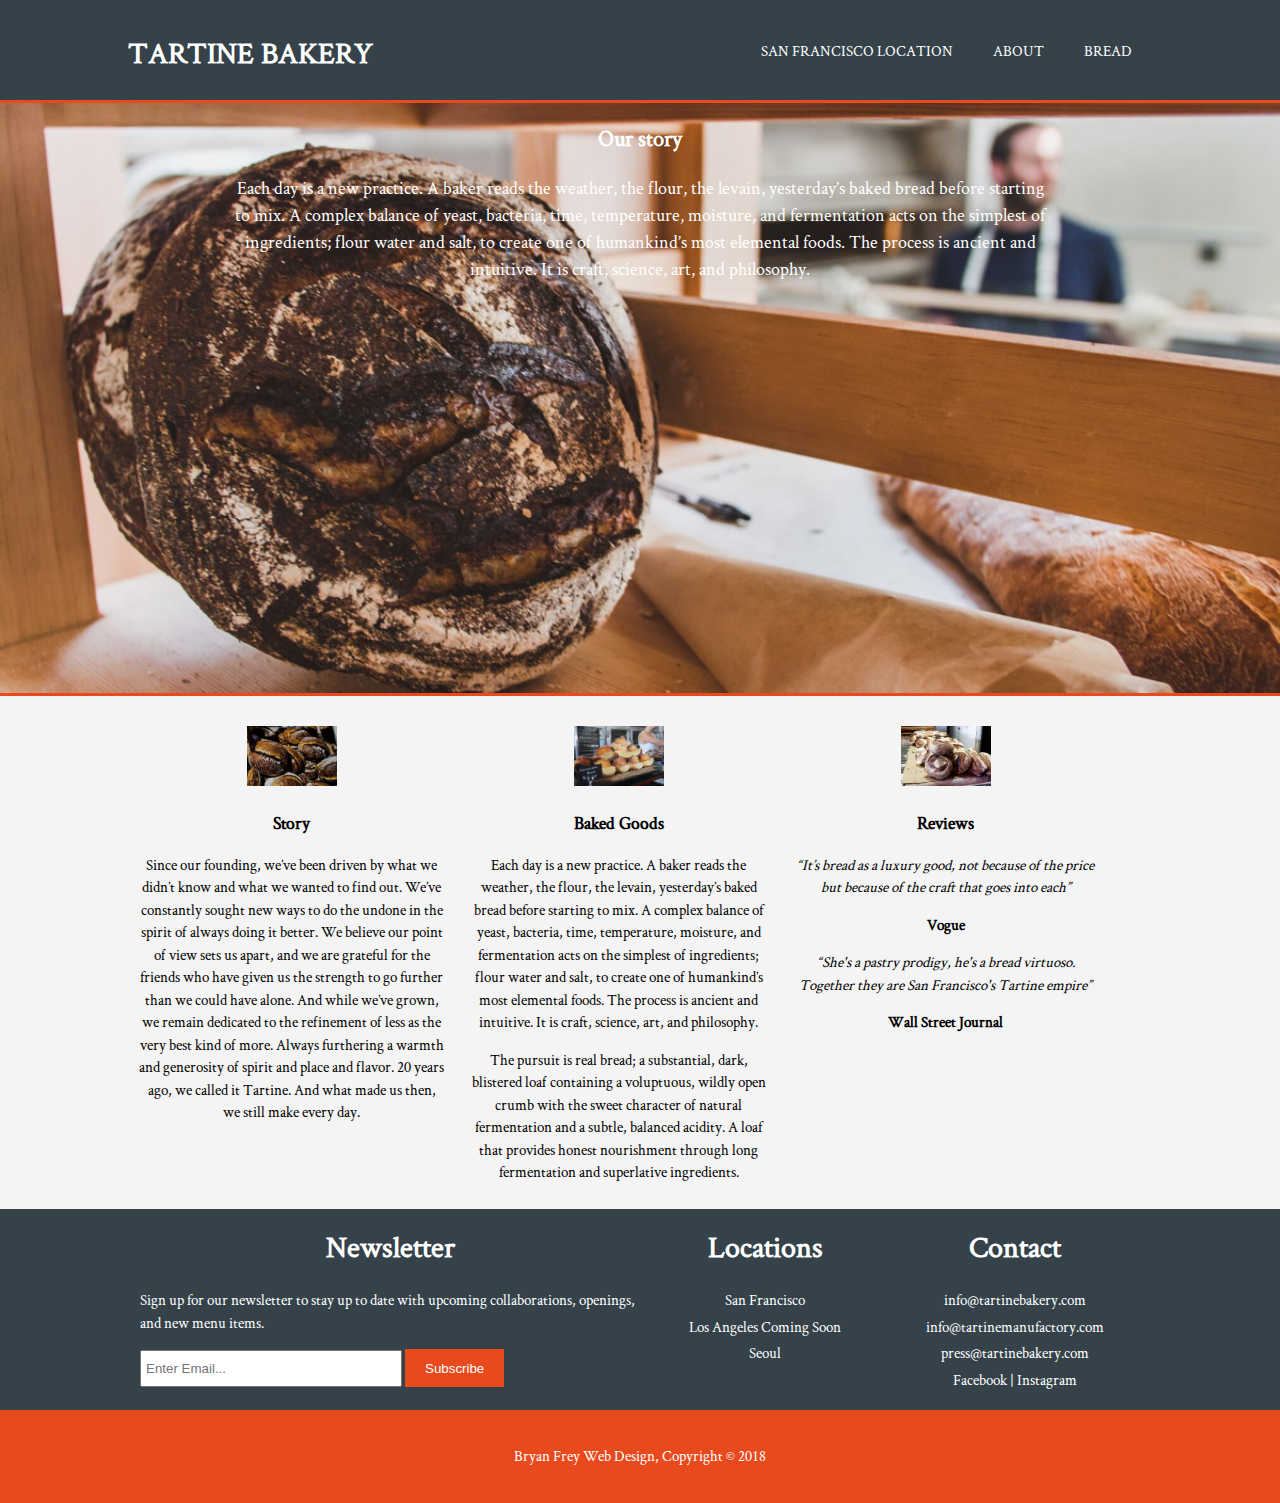
==== index.html @ b1309a0f "update tartine website" ====
<!DOCTYPE html>
<html>
  <head>
    <meta charset="utf-8">
    <meta name="viewport" content="width=device-width">
    <meta name="description" content="Tartine Bakery web design">
	  <meta name="keywords" content="Tartine Bakery web design">
  	<meta name="author" content="Bryan">
    <link rel="icon" href="./img/logo.jpg">
    <title>Tartine Bakery</title>
    <link rel="stylesheet" href="./css/style.css">
  </head>
  <body>
    <header>
      <div class="container">
        <div id="branding">
          <h1><a href="https://www.tartinebakery.com/" target="_blank">Tartine Bakery</a></h1>
        </div>
        <nav>
          <ul>
            <li><a href="https://www.tartinebakery.com/san-francisco" target="_blank">San Francisco Location</a></li>
            <li><a href="https://www.tartinebakery.com/stories/our-story" target="_blank">About</a></li>
            <li><a href="https://www.tartinebakery.com/stories/tartine-bread" target="_blank">Bread</a></li>
          </ul>
        </nav>
      </div>
    </header>

    <section id="showcase">
      <div class="container">
        <div class="video">
          <h2>Our story</h2>
          <p>Each day is a new practice. A baker reads the weather, the flour, the levain, yesterday’s baked bread before starting to mix. A complex balance of yeast, bacteria, time, temperature, moisture, and fermentation acts on the simplest of ingredients; flour water and salt, to create one of humankind’s most elemental foods. The process is ancient and intuitive. It is craft, science, art, and philosophy.</p>
          <iframe src="https://player.vimeo.com/video/14354661?app_id=122963" width="800" height="380" frameborder="0" title="Tartine Bread" webkitallowfullscreen="" mozallowfullscreen="" allowfullscreen="" data-ready="true"></iframe>
        </div>
      </div>
    </section>



    <section id="boxes">
      <div class="container">
        <div class="box">
          <img src="./img/bread.jpg">
          <h3>Story</h3>
          <p>Since our founding, we’ve been driven by what we didn’t know and what we wanted to find out. We’ve constantly sought new ways to do the undone in the spirit of always doing it better. We believe our point of view sets us apart, and we are grateful for the friends who have given us the strength to go further than we could have alone. And while we’ve grown, we remain dedicated to the refinement of less as the very best kind of more. Always furthering a warmth and generosity of spirit and place and flavor. 20 years ago, we called it Tartine. And what made us then, we still make every day.</p>
        </div>
        <div class="box">
          <img src="./img/bun.jpg">
          <h3>Baked Goods</h3>
          <p>Each day is a new practice. A baker reads the weather, the flour, the levain, yesterday’s baked bread before starting to mix. A complex balance of yeast, bacteria, time, temperature, moisture, and fermentation acts on the simplest of ingredients; flour water and salt, to create one of humankind’s most elemental foods. The process is ancient and intuitive. It is craft, science, art, and philosophy.</p>
          <p>The pursuit is real bread; a substantial, dark, blistered loaf containing a voluptuous, wildly open crumb with the sweet character of natural fermentation and a subtle, balanced acidity. A loaf that provides honest nourishment through long fermentation and superlative ingredients.</p>
        </div>
        <div class="box">
          <img src="./img/food.jpg">
          <h3>Reviews</h3>
          <p><span>“It’s bread as a luxury good, not because of the price but because of the craft that goes into each”</span><br><div class="magazine">Vogue</div></p>
          <p><span>“She's a pastry prodigy, he's a bread virtuoso. Together they are San Francisco's Tartine empire”</span><br><div class="magazine">Wall Street Journal</div></p>
        </div>
      </div>
    </section>

    <section id="newsletter">
      <div class="container">

        <form>
          <h1>Newsletter</h1>
          <p>Sign up for our newsletter to stay up to date with upcoming collaborations, openings, and new menu items.</p>
          <input type="email" placeholder="Enter Email...">
          <button type="submit" class="button_1">Subscribe</button>
        </form>
      <div class="contact">
          <h1>Contact</h1>
          <div class="links">
            <ul>
              <li><a href="malito:info@tartinebakery.com" target="_blank">info@tartinebakery.com</a></li>
              <li><a href="malito:info@tartinemanufactory.com" target="_blank">info@tartinemanufactory.com</a></li>
              <li><a href="malito:press@tartinebakery.com" target="_blank">press@tartinebakery.com</a></li>
              <li><a href="https://www.facebook.com/tartinebakerysf/" target="blank">Facebook</a> | <a href="https://www.instagram.com/tartinebakery/?hl=en" target="_blank">Instagram</a></li>
            </ul>
        </div>
      </div>
      <div class="location">
          <h1>Locations</h1>
          <div class="loc-links">
            <ul>
              <li><a href="https://www.tartinebakery.com/san-francisco" target="_blank">San Francisco</a></li>
              <li><a href="https://www.tartinebakery.com/los-angeles" target="_blank">Los Angeles Coming Soon</a></li>
              <li><a href="https://www.tartinebakery.com/seoul" target="_blank">Seoul</a></li>
            </ul>
        </div>
      </div>

      </div>
    </section>

    <footer>
      <p>Bryan Frey Web Design, Copyright &copy; 2018</p>
    </footer>
  </body>
</html>
---- css/style.css ----
body{
  font: 15px/1.5 Arial, Helvetica,sans-serif;
  padding:0;
  margin:0;
  background-color:#f4f4f4;
  font-family: cr;
}

@font-face {
  font-family: cr;
  src: url('../fonts/Crimson-Roman.otf')
}

/* Global */
.container{
  width:80%;
  margin:auto;
  overflow:hidden;
}

ul{
  margin:0;
  padding:0;
}

.button_1{
  height:38px;
  background:#e8491d;
  border:0;
  padding-left: 20px;
  padding-right:20px;
  color:#ffffff;
}

.dark{
  padding:15px;
  background:#35424a;
  color:#ffffff;
  margin-top:10px;
  margin-bottom:10px;
}

/* Header **/
header{
  background:#35424a;
  color:#ffffff;
  padding-top:30px;
  min-height:70px;
  border-bottom:#e8491d 3px solid;
}

header a{
  color:#ffffff;
  text-decoration:none;
  text-transform: uppercase;
}

header li{
  float:left;
  display:inline;
  padding: 0 20px 0 20px;
}

header #branding{
  float:left;
}

header #branding h1{
  margin:0;
}

header nav{
  float:right;
  margin-top: 10px;

}

header .highlight, header .current a{
  color:#e8491d;
  font-weight:bold;
}

header a:hover{
  color:#cccccc;
  font-weight:bold;
}

/* Showcase */
#showcase{
  min-height:590px;
  background:url('../img/store.jpg') no-repeat;
  background-size: cover;
  text-align:center;
  color:#ffffff;
  background-position: 50% 50%;
  border-bottom: #e8491d 3px solid;
}

#showcase h1{
  margin-top:100px;
  font-size:55px;
  margin-bottom:10px;
}

#showcase p{
  font-size:18px;
}

/* Video */

#showcase .container .video {
  width: 80%;
  position: relative;
  margin: 0 auto;
}

/* Newsletter */
#newsletter{
  padding:15px;
  color:#ffffff;
  background:#35424a
}

#newsletter h1{
  margin-top: 0px;
  text-align: center;
}

#newsletter form {
  float:left;
  width: 50%;
}

#newsletter input[type="email"]{
  padding:4px;
  height:25px;
  width:250px;
}

#newsletter .location {
  float: right;
  width: 25%;
}

#newsletter .location .loc-links ul {
  list-style-type: none;
  text-align: center;
}

#newsletter .location .loc-links li {
  display: block;
  margin-bottom: 4px;
  text-decoration: none;
}

#newsletter .location .loc-links li a {
  color: #ffffff;
  text-decoration: none;
}

#newsletter .contact {
  float: right;
  width: 25%;
}

#newsletter .contact .links ul {
  list-style-type: none;
  text-align: center;
}

#newsletter .contact .links li {
  display: block;
  margin-bottom: 4px;
  text-decoration: none;
}

#newsletter .contact .links li a {
  color: #ffffff;
  text-decoration: none;
}

/* Boxes */
#boxes{
  margin-top:20px;
}

#boxes .box{
  float:left;
  text-align: center;
  width:30%;
  padding:10px;
}

#boxes .box img{
  width:90px;
}

#boxes .box span{
  font-style: italic;
}

#boxes .box .magazine{
  font-weight: bold;
}

/* Sidebar */
aside#sidebar{
  float:right;
  width:30%;
  margin-top:10px;
}

aside#sidebar .quote input, aside#sidebar .quote textarea{
  width:90%;
  padding:5px;
}

/* Main-col */
article#main-col{
  float:left;
  width:65%;
}

/* Services */
ul#services li{
  list-style: none;
  padding:20px;
  border: #cccccc solid 1px;
  margin-bottom:5px;
  background:#e6e6e6;
}

footer{
  padding:20px;
  color:#ffffff;
  background-color:#e8491d;
  text-align: center;
}

/* Media Queries */
@media(max-width: 1050px){
  iframe{
    width: 100%;
    }
}

@media(max-width: 768px){
  header #branding,
  header nav,
  header nav li,
  #newsletter h1,
  #newsletter form,
  #newsletter .location,
  #newsletter .contact,
  #boxes .box,
  article#main-col,
  aside#sidebar{
    float:none;
    text-align:center;
    width:100%;
  }



  header{
    padding-bottom:20px;
  }

  #showcase h1{
    margin-top:40px;
  }

  #newsletter button, .quote button{
    display:block;
    width:100%;
  }

  #newsletter form input[type="email"], .quote input, .quote textarea{
    width:50%;
    margin-bottom:5px;
  }
}
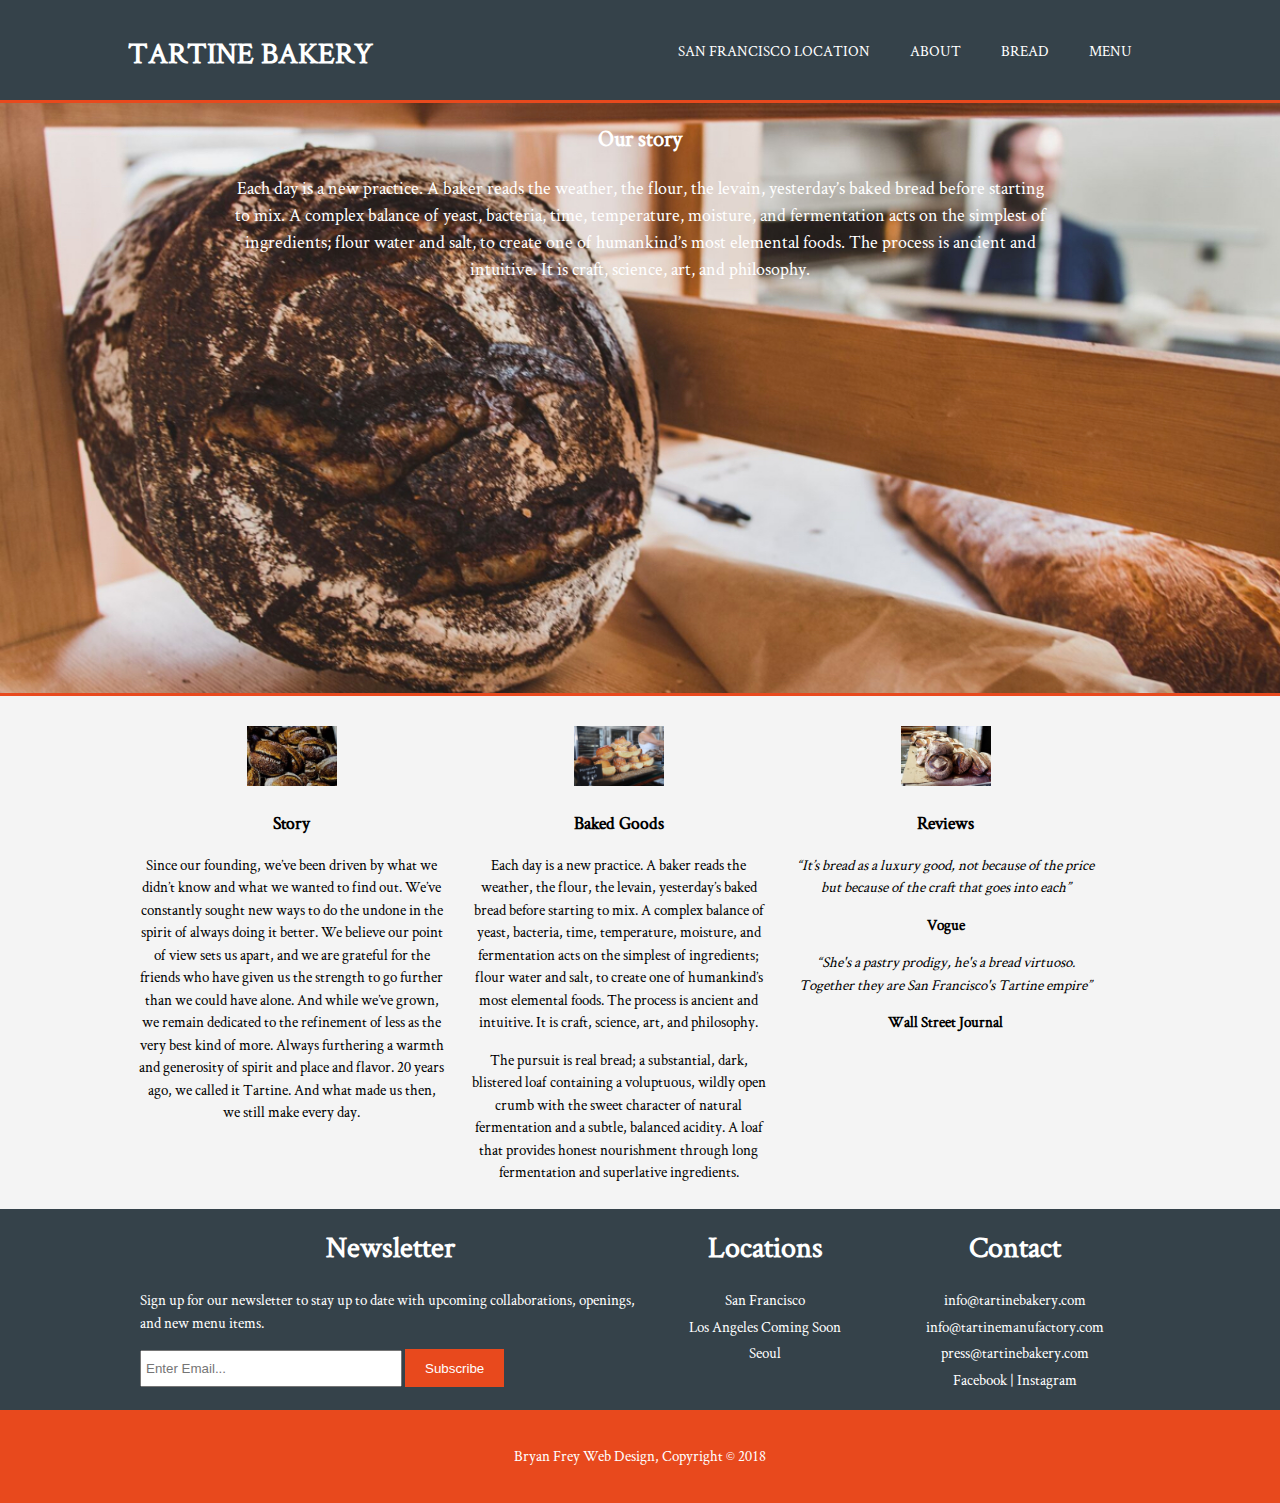
==== commit 29e363fb: "menu" ====
--- a/index.html
+++ b/index.html
@@ -21,6 +21,7 @@
             <li><a href="https://www.tartinebakery.com/san-francisco" target="_blank">San Francisco Location</a></li>
             <li><a href="https://www.tartinebakery.com/stories/our-story" target="_blank">About</a></li>
             <li><a href="https://www.tartinebakery.com/stories/tartine-bread" target="_blank">Bread</a></li>
+            <li><a href="menu.html" target="_blank">Menu</a></li>
           </ul>
         </nav>
       </div>
